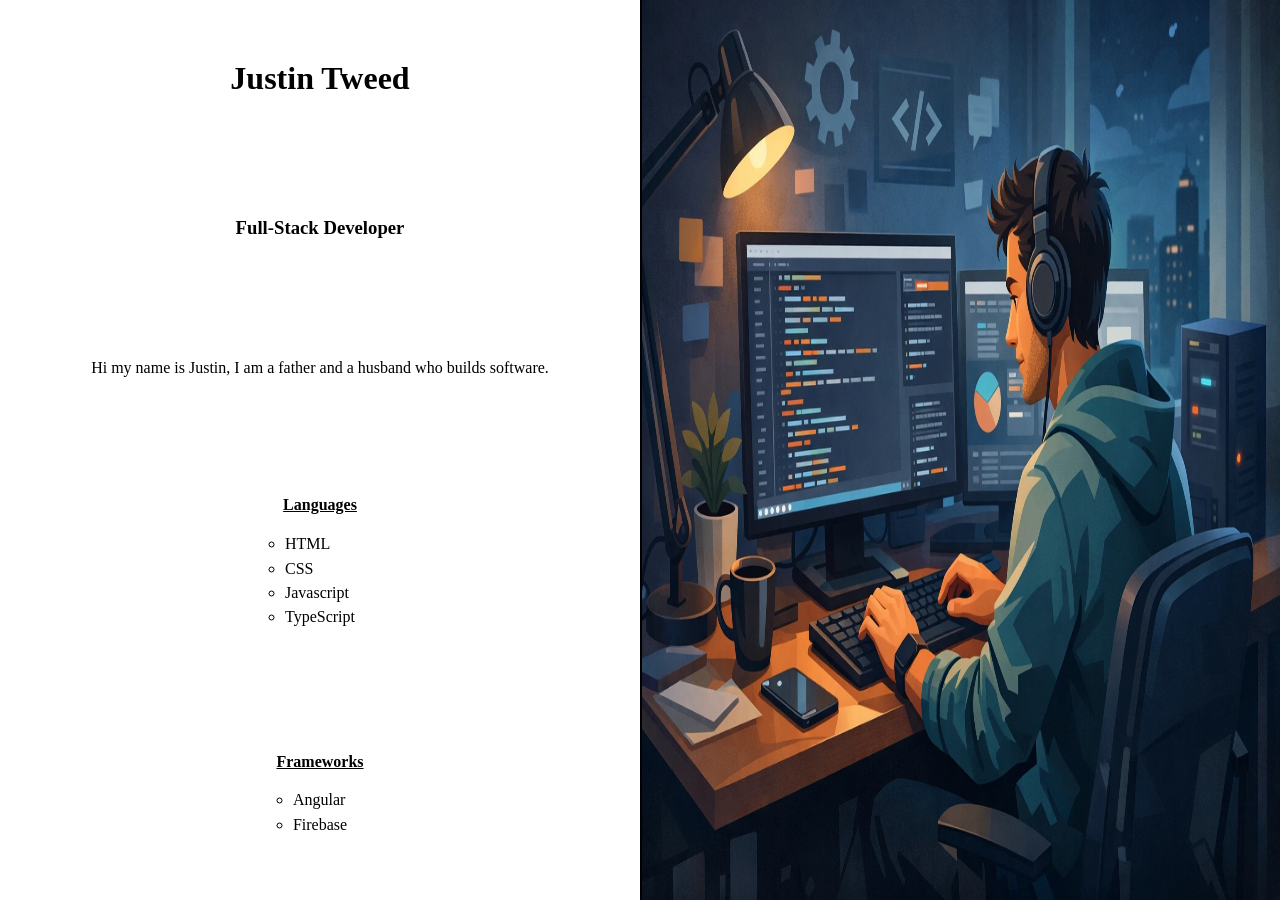
==== index.html @ 78ac3bba "Added an image to the right of the front page and added descriptions on left side of page." ====
<!DOCTYPE html>
<html lang="en">
<head>
    <meta charset="UTF-8">
    <meta name="viewport" content="width=device-width, initial-scale=1.0">
    <title>Justin's Portfolio</title>
    <link href = "media/styles.css" rel = "stylesheet">
    <script src = "index.js" defer></script>
</head>
<body>
    <main>
        <div id = "left-side">
            <h1>Justin Tweed</h1>
            <h3>Full-Stack Developer</h3>
            <p>Hi my name is Justin, I am a father and a husband who builds software.</p>
            <div class = "languages-frameworks">
                <h4>Languages</h4>
                <ul>
                    <li>HTML</li>
                    <li>CSS</li>
                    <li>Javascript</li>
                    <li>TypeScript</li>
                </ul>
            </div>
            <div class = "languages-frameworks">
                <h4>Frameworks</h4>
                <ul>
                    <li>Angular</li>
                    <li>Firebase</li>
                </ul>
            </div>
        </div>
        
        <div id = "right-side">
            <img src="./media/assets/man-coding.webp" alt = "Man coding" class="coder-image">
        </div>
    </main>

</body>
</html>
---- media/styles.css ----
* {
    margin: 0rem;
    padding: 0rem;
    box-sizing: border-box;
}

main {
    display: flex;
    width: 100%;
    justify-content: space-between;
    height: 100vh;
}
    #left-side {
        display: flex;
        flex-direction: column;
        width: 50%;
        align-items: center;
        justify-content: space-around;
    }
        .languages-frameworks {
            display: flex;
            flex-direction: column;
            width: 100%;
            align-items: center;
            justify-content: space-evenly;
        }
            .languages-frameworks h4 {
                text-decoration: underline;
                margin-bottom: 0.5rem;
            }
            .languages-frameworks ul {
                list-style: circle;
                padding: 0.4rem;
            }
                .languages-frameworks ul li {
                    margin-top: 0.4rem;
                }
    #right-side {
        display: flex;
        width: 50%;
        height: 100%;
        border-left: 2px solid black;
    }
        #right-side img {
            width: 100%;
            max-width: 2000px;
            height: auto;
        }

@media (max-width: 768px) {
    #right-side {
        padding: 0rem;
    }
    .coder-image {
        width: 100%;
        margin: 0 auto;
    }
}
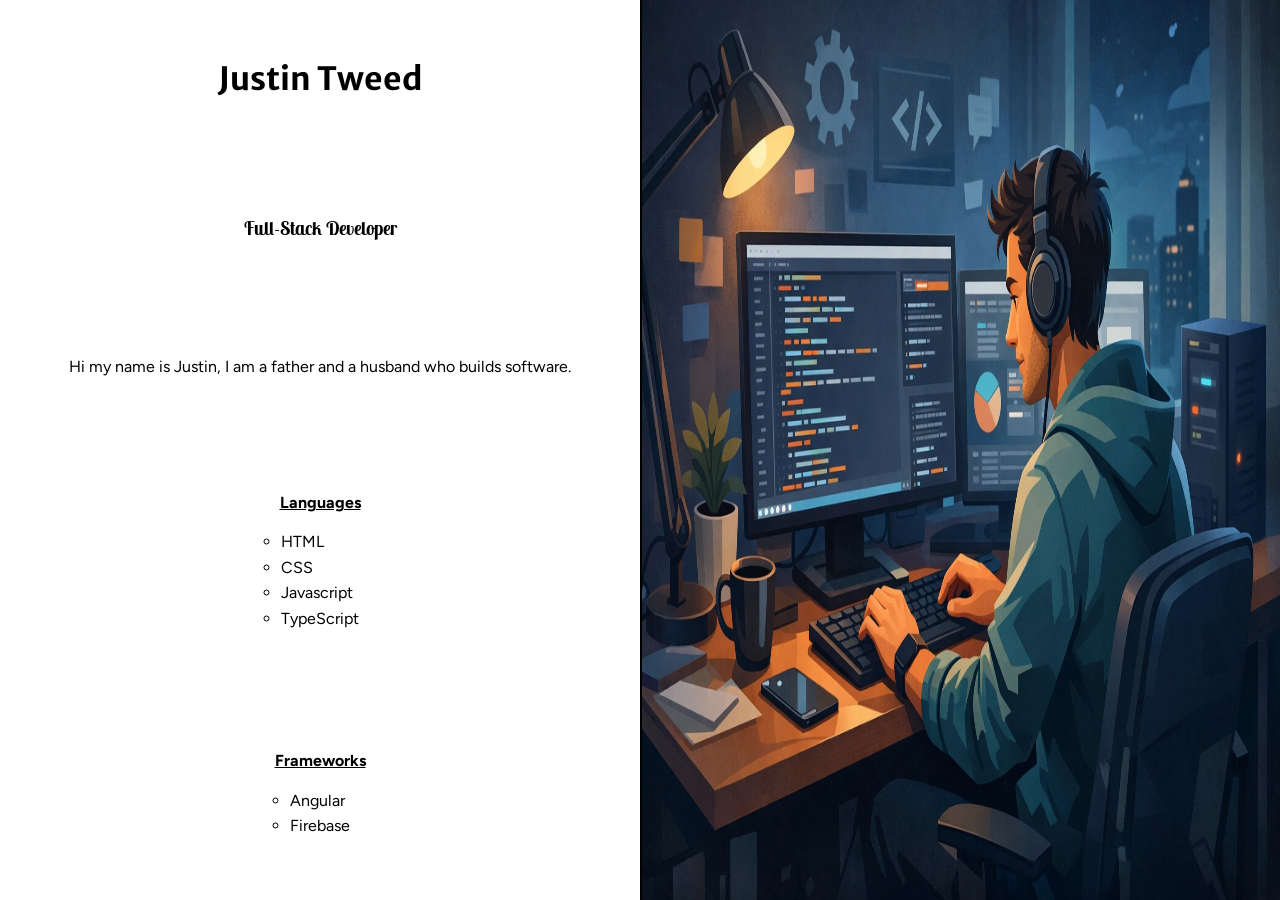
==== commit ccf38429: "Imported some fonts over and put them in." ====
--- a/index.html
+++ b/index.html
@@ -6,6 +6,9 @@
     <title>Justin's Portfolio</title>
     <link href = "media/styles.css" rel = "stylesheet">
     <script src = "index.js" defer></script>
+    <link href="https://fonts.googleapis.com/css2?family=Merriweather+Sans:ital,wght@0,300..800;1,300..800&display=swap" rel="stylesheet">
+    <link href="https://fonts.googleapis.com/css2?family=Lobster+Two:ital,wght@0,400;0,700;1,400;1,700&display=swap" rel="stylesheet">
+    <link href="https://fonts.googleapis.com/css2?family=Figtree:ital,wght@0,300..900;1,300..900&display=swap" rel="stylesheet">
 </head>
 <body>
     <main>
--- a/media/styles.css
+++ b/media/styles.css
@@ -16,7 +16,14 @@
         width: 50%;
         align-items: center;
         justify-content: space-around;
+        font-family: 'Figtree', serif;
     }
+        #left-side h1 {
+            font-family: 'Merriweather Sans', sans-serif;
+        }
+        #left-side h3 {
+            font-family: 'Lobster Two', sans-serif;
+        }
         .languages-frameworks {
             display: flex;
             flex-direction: column;
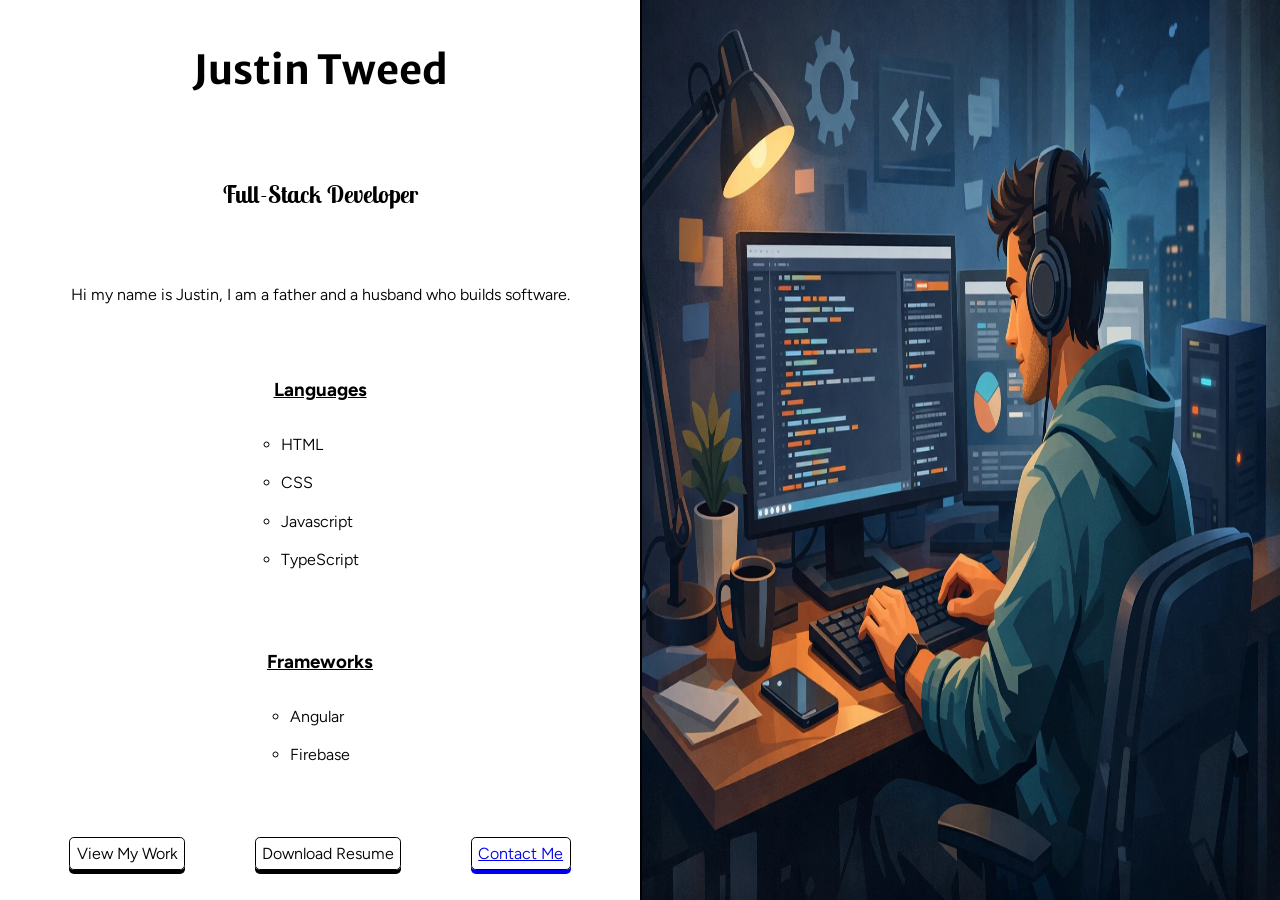
==== commit f1aa5684: "Made CTA buttons on the bottom of the portfolio with some responsiveness" ====
--- a/index.html
+++ b/index.html
@@ -14,10 +14,10 @@
     <main>
         <div id = "left-side">
             <h1>Justin Tweed</h1>
-            <h3>Full-Stack Developer</h3>
+            <h2>Full-Stack Developer</h2>
             <p>Hi my name is Justin, I am a father and a husband who builds software.</p>
             <div class = "languages-frameworks">
-                <h4>Languages</h4>
+                <h3><strong>Languages</strong></h3>
                 <ul>
                     <li>HTML</li>
                     <li>CSS</li>
@@ -26,11 +26,16 @@
                 </ul>
             </div>
             <div class = "languages-frameworks">
-                <h4>Frameworks</h4>
+                <h3><strong>Frameworks</strong></h3>
                 <ul>
                     <li>Angular</li>
                     <li>Firebase</li>
                 </ul>
+            </div>
+            <div class = "buttons">
+                <span><a>View My Work</a></span>
+                <span><a>Download Resume</a></span>
+                <span><a href="./contacts.html">Contact Me</a></span>
             </div>
         </div>
         
--- a/media/styles.css
+++ b/media/styles.css
@@ -17,11 +17,14 @@
         align-items: center;
         justify-content: space-around;
         font-family: 'Figtree', serif;
+        line-height: 2;
+        font-weight: 350;
     }
         #left-side h1 {
             font-family: 'Merriweather Sans', sans-serif;
+            font-size: 2.5rem;
         }
-        #left-side h3 {
+        #left-side h2 {
             font-family: 'Lobster Two', sans-serif;
         }
         .languages-frameworks {
@@ -31,7 +34,7 @@
             align-items: center;
             justify-content: space-evenly;
         }
-            .languages-frameworks h4 {
+            .languages-frameworks h3 {
                 text-decoration: underline;
                 margin-bottom: 0.5rem;
             }
@@ -42,6 +45,27 @@
                 .languages-frameworks ul li {
                     margin-top: 0.4rem;
                 }
+        .buttons {
+            display: flex;
+            width: 100%;
+            justify-content: space-evenly;
+        }
+        .buttons a {
+            padding: 0.4rem;
+            border: 0.1rem solid black;
+            border-radius: 0.3rem;
+            box-shadow: 0px 4px 0px;
+            transition: all 0.05s ease-in-out;
+            position: relative;
+        }
+        .buttons a:hover {
+            cursor: pointer;
+        }
+        .buttons a:active {
+            top: 2px;
+            box-shadow: 0px 2px 0px;
+            background: lightgrey;
+        }
     #right-side {
         display: flex;
         width: 50%;
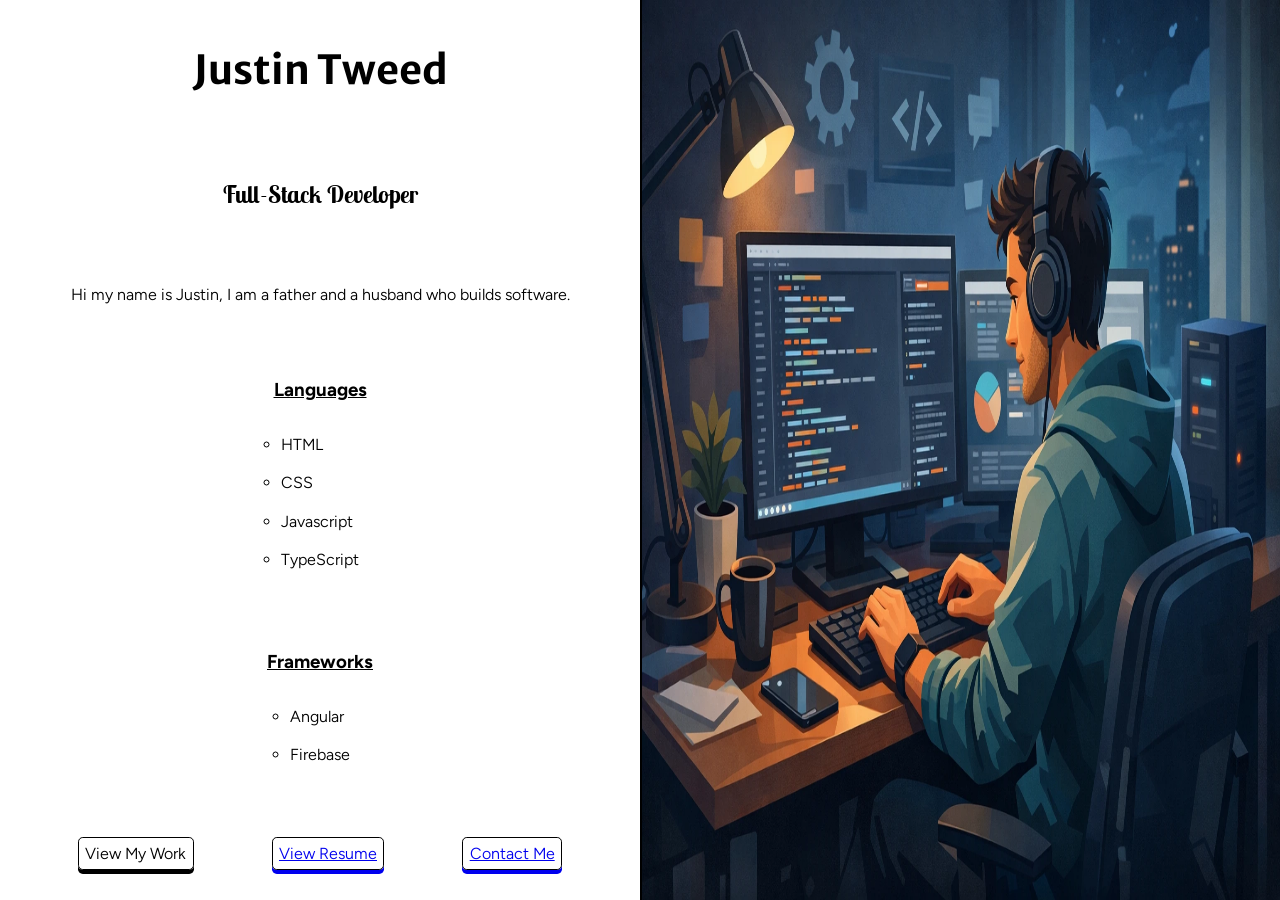
==== commit 787a0474: "Added the projects html page just a simple bulletin separated with big boxes showcasing each project" ====
--- a/index.html
+++ b/index.html
@@ -34,7 +34,7 @@
             </div>
             <div class = "buttons">
                 <span><a>View My Work</a></span>
-                <span><a>Download Resume</a></span>
+                <span><a href="https://docs.google.com/document/d/1i2i4-UK9jfZPw2RdnuO9sNUoxnTiRUnb2kZcw-Mo85U/edit?usp=sharing">View Resume</a></span>
                 <span><a href="./contacts.html">Contact Me</a></span>
             </div>
         </div>
--- a/media/styles.css
+++ b/media/styles.css
@@ -3,6 +3,17 @@
     padding: 0rem;
     box-sizing: border-box;
 }
+
+header h1 {
+    font-family: 'Merriweather Sans', sans-serif;
+    text-decoration: underline;
+}
+
+nav {
+    font-family: 'Figtree', serif;
+}
+
+/*This is styling for the front page*/
 
 main {
     display: flex;
@@ -88,3 +99,24 @@
     }
 }
 
+.header {
+    display: flex;
+    width: 100%;
+    justify-content: center;
+    align-items: center;
+    padding: 1rem;
+}
+
+.navigation {
+    display: flex;
+    width: 100%;
+    justify-content: center;
+    height: 100vh;
+    align-items: center;
+}
+
+.navigation ul {
+    display: flex;
+    justify-content: space-evenly;
+    width: 50%;
+}
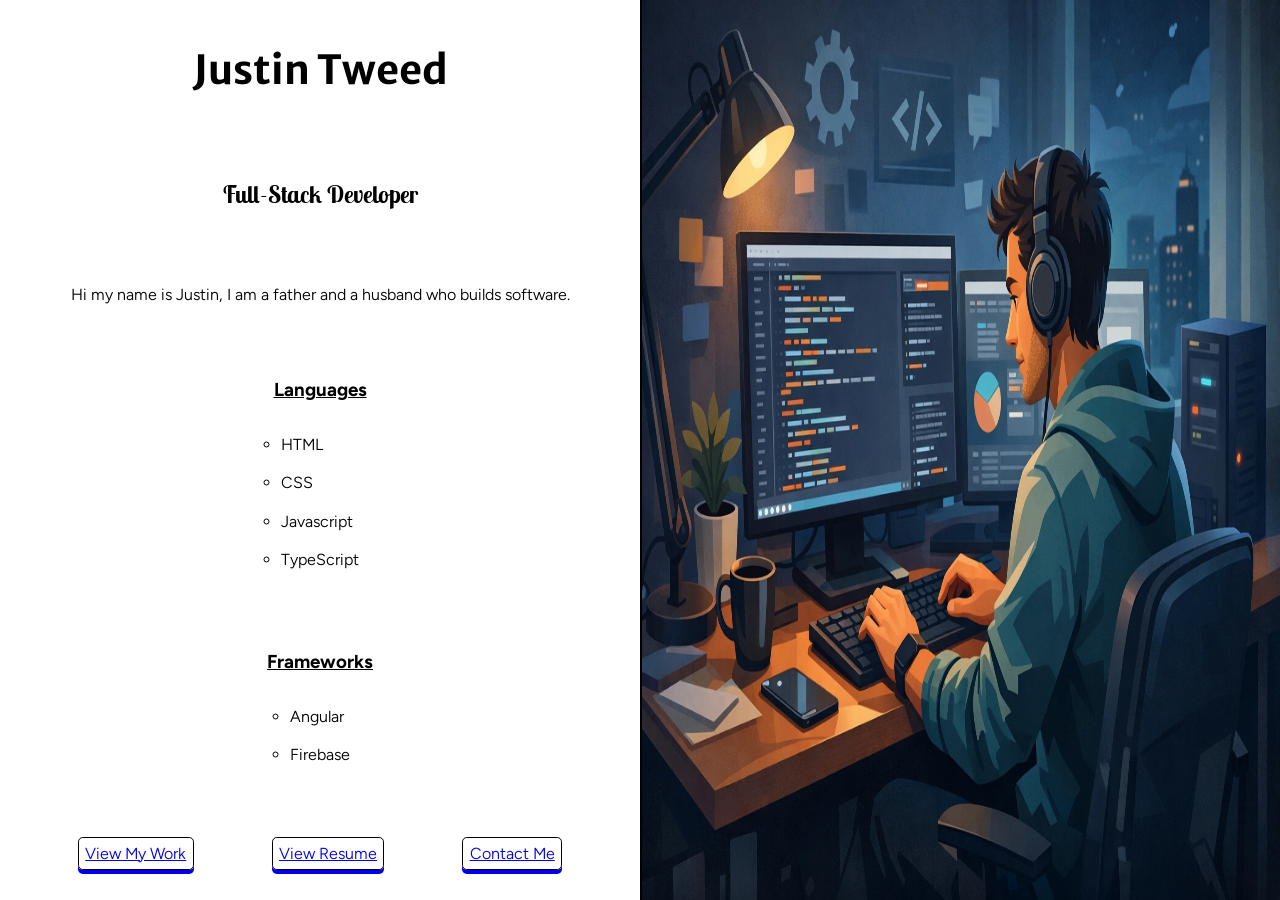
==== commit 4a56ce54: "Updated the contacts page ui with css" ====
--- a/index.html
+++ b/index.html
@@ -33,7 +33,7 @@
                 </ul>
             </div>
             <div class = "buttons">
-                <span><a>View My Work</a></span>
+                <span><a href="./projects.html">View My Work</a></span>
                 <span><a href="https://docs.google.com/document/d/1i2i4-UK9jfZPw2RdnuO9sNUoxnTiRUnb2kZcw-Mo85U/edit?usp=sharing">View Resume</a></span>
                 <span><a href="./contacts.html">Contact Me</a></span>
             </div>
--- a/media/styles.css
+++ b/media/styles.css
@@ -99,24 +99,27 @@
     }
 }
 
-.header {
-    display: flex;
-    width: 100%;
-    justify-content: center;
-    align-items: center;
-    padding: 1rem;
+.contact {
+    max-width: 600px;
+    margin: 0 auto;
+    text-align: center;
+    padding: 60px 20px;
 }
-
-.navigation {
-    display: flex;
-    width: 100%;
-    justify-content: center;
-    height: 100vh;
-    align-items: center;
+    .contact h1 {
+        font-size: 2.2rem;
+        margin-bottom: 30px;
+        border-bottom: 2px solid #ddd;
+        display: inline-block;
+        padding-bottom: 8px;
+    }
+.contact-list a, .contact-list span {
+    display: block;
+    margin: 12px 0;
+    font-size: 1.1rem;
+    color: #333;
+    text-decoration: none;
 }
-
-.navigation ul {
-    display: flex;
-    justify-content: space-evenly;
-    width: 50%;
+.contact-list a:hover {
+    color: #0077ff;
+    transform: translateY(-2px);
 }
